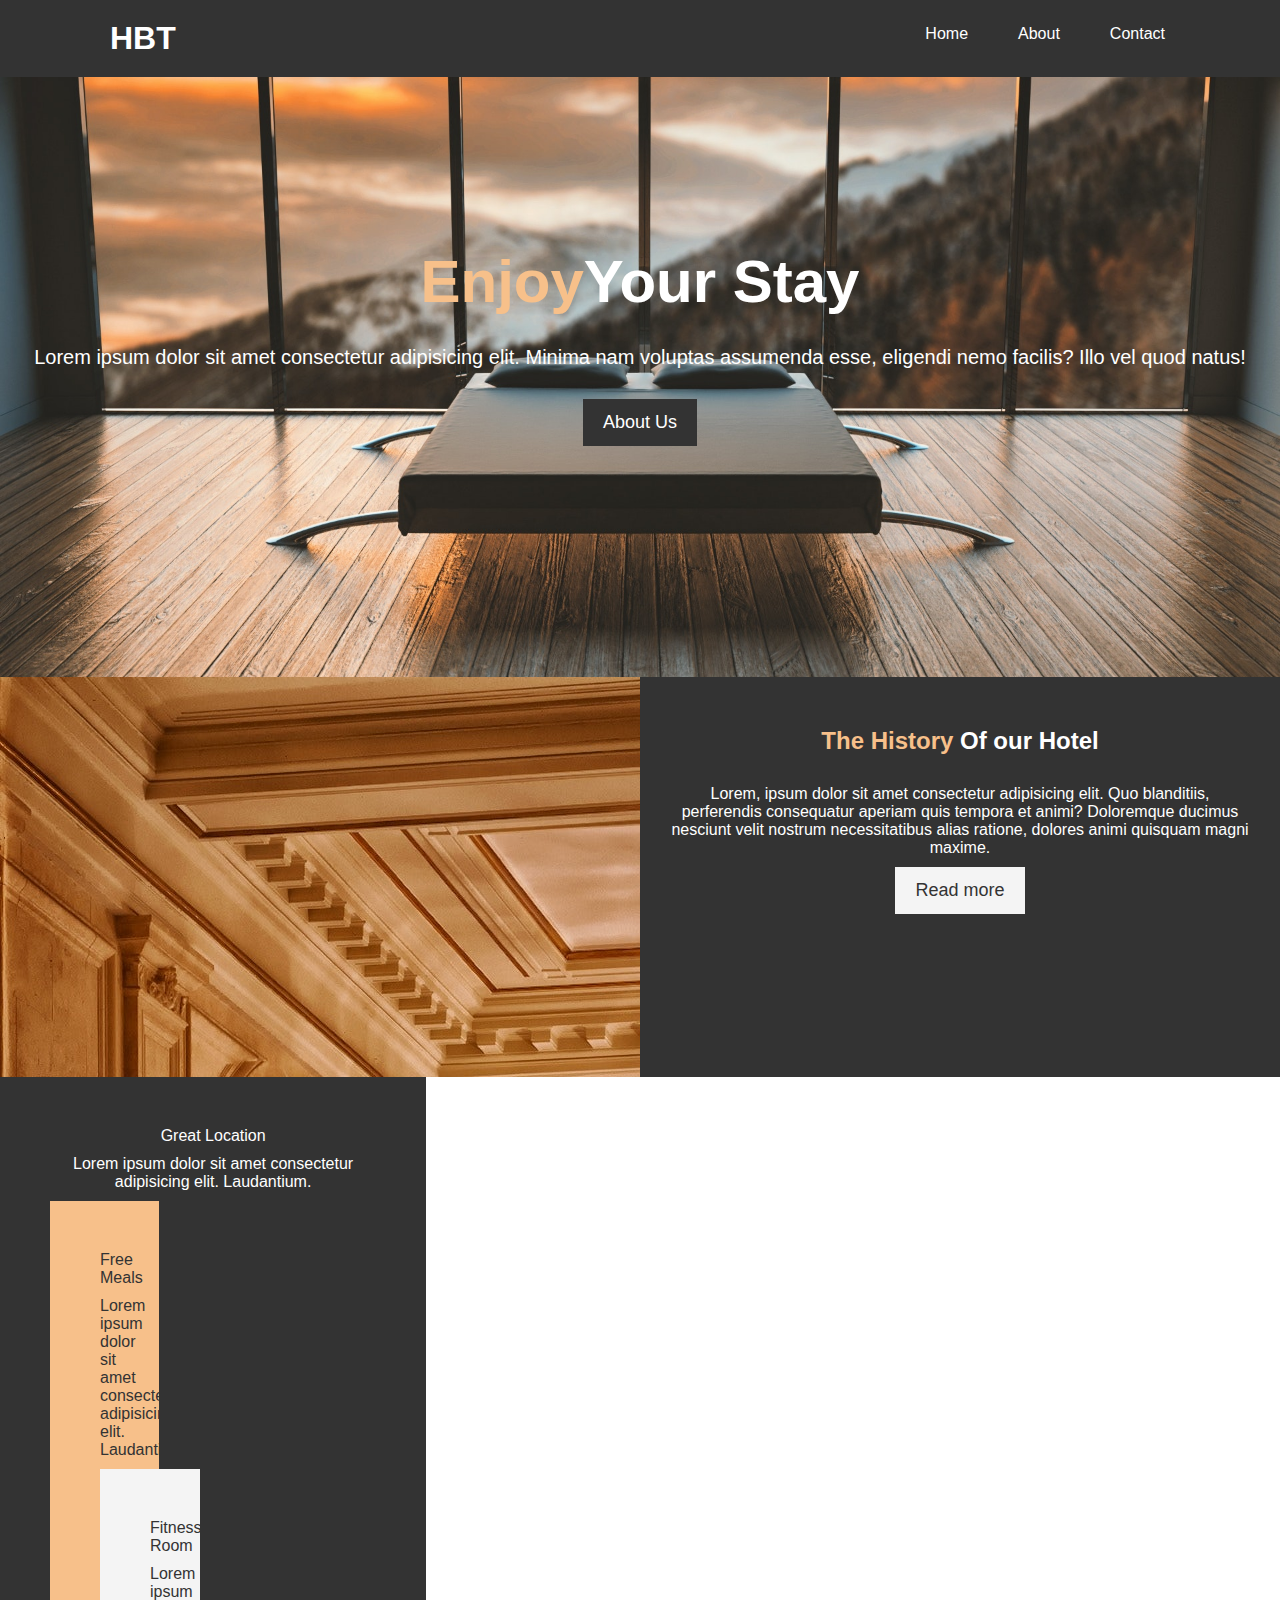
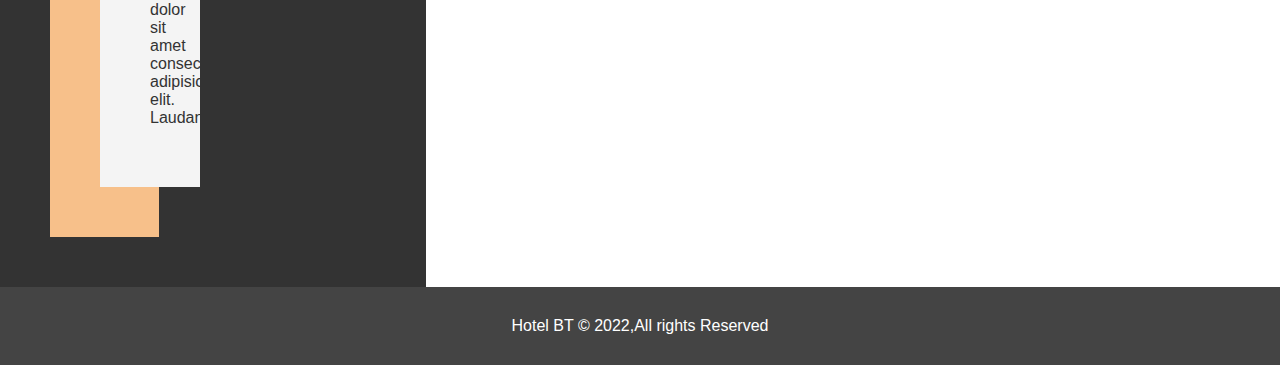
==== index.html @ 452dfa4d "first commit added site" ====
<!DOCTYPE html>
<html>

<head>
    <title> HBT - Hotel Website</title>

    <link rel="stylesheet" href="css/styel.css">
</head>

<body>
    <header>
        <nav id="navbar">
            <div class=" container">
                <h1 class="logo"> <a href="#"> HBT</a> </h1>
                <ul>
                    <li> <a href="#" class="current"></a>Home </li>
                    <li> <a href="about.html">About</a> </li>
                    <li> <a href="contact.html">Contact</a> </li>
                </ul>
            </div>
        </nav>
        <div id="showcase">
            <div class="conatiner">
                <div class="showcase-content">
                    <h1><span class="text-primary"> Enjoy</span>Your Stay</h1>
                    <p> Lorem ipsum dolor sit amet consectetur adipisicing elit.
                        Minima nam voluptas assumenda esse, eligendi nemo facilis? Illo vel quod natus!
                    </p>
                    <a href="about.html" class="btn">About Us</a>
                </div>
            </div>
        </div>
    </header>
    <section id="home-info" class="bg-dark">
        <div class="info-img"></div>
        <div class="info-content">
            <h2><span class="text-primary">The History </span> Of our Hotel</h2>
            <p> Lorem, ipsum dolor sit amet consectetur adipisicing elit. Quo blanditiis, perferendis consequatur
                aperiam quis tempora et animi? Doloremque ducimus nesciunt velit nostrum necessitatibus alias ratione,
                dolores animi quisquam magni maxime.</p>
            <a href="about.html" class="btn btn-light"> Read more</a>
        </div>
    </section>
    <section id="features">
        <div class="box bg-dark">
            <p3>Great Location</p3>
            <p>
                Lorem ipsum dolor sit amet consectetur adipisicing elit. Laudantium.
            </p>
            <div class="box bg-prmary">
                <p3>Free Meals</p3>
                <p>
                    Lorem ipsum dolor sit amet consectetur adipisicing elit. Laudantium.
                </p>
                <div class="box  bg-light">
                    <p3>Fitness Room</p3>
                    <p>
                        Lorem ipsum dolor sit amet consectetur adipisicing elit. Laudantium.
                    </p>
                </div>
            </div>

        </div>

    </section>
    <div class="clr"></div>
    <footer id="main-footer">
        <p> Hotel BT &copy; 2022,All rights Reserved</p>
    </footer>
</body>

</html>
---- css/styel.css ----
* {
    margin: 0;
    padding: 0;
    box-sizing: border-box;
 }
 html,body{
    font-family: sans-serif;

 }
  a{
    color:#333;
    text-decoration: none;
  }
  h1,h2,h3{
    padding-bottom: 20px;

  }
  p {
    margin: 10px 0
    
  }
  #navbar{
    background-color: #333;
    color: #fff;
    overflow: auto;
  }
  #navbar a{
    color: #fff;
  }
  #navbar h1{
  float: left;
  padding: 20px;
  }
  #navbar ul{
    float: right;
    list-style: none;
  }
  #navbar ul li{
    float: left;

  }
  #navbar ul li{
    display: inline-block;
    padding: 25px;
  }
  #navbar ul li a:hover,#navbar ul li a.current{
    background-color:#444 ;
    color: #f7c08a;
  }
  .container{
    max-width: 1100px;
    margin: auto;
  }
  .text-primary{
    color: #f7c08a;

  }
  .lead{
    font-size: 20px;
  }
  .btn{
    display: inline-block;
    font-size: 18px;
    color: #fff;
    background-color: #333;
    padding: 13px 20px;
    border: none;
    cursor: pointer;
  }
  .btn:hover{
    background-color: #f7c08a;
    color: #333;
  }
  .btn-light{
    background-color: #f4f4f4 ;
    color: #333;
  }
  .btn-dark{
    background-color: #333;
    color: #fff;

  }
  .bg-dark{
    background-color: #333;
    color: #fff;
  }
  .bg-light{
    background-color: #f4f4f4;
    color: #333;
  }
  .bg-prmary{
    background-color: #f7c08a;
    color: #333;
  }
  .clr{
    clear:both;
  }
  #showcase{
    background-image: url(../Image/background.jpg);
    background-repeat: no-repeat;
    background-position: center;
    background-size: cover;
    height: 600px;
  }
  #showcase .showcase-content{
    text-align: center;
    color:#fff;
    padding-top: 170px;
    
  }
  #showcase h1{
    font-size: 60px;
  }
  #showcase p{
    padding-bottom: 20px;
    font-size: 20px;
  }
  #home-info{
    height: 400px;
  }
  #home-info .info-img{
   float: left;
   width:50%;
   height: 100%;
   background-image: url("../Image/photo.jpg");
   
  }
#home-info .info-content{
  float: right;
  width: 50%;
  height:100%;
  text-align: center;
  padding:50px 30px ;

}
#home-info.info-content p{
  padding-bottom: 20px;
  font-size: 18px;
}
.box{
  width: 33.3%;
float: left;
padding: 50px;
text-align: center;}
.box i{
  margin-bottom: 10px;
}
#main-footer{
  text-align: center;
  background-color: #444;
  color: #fff;
  padding: 20px;
}
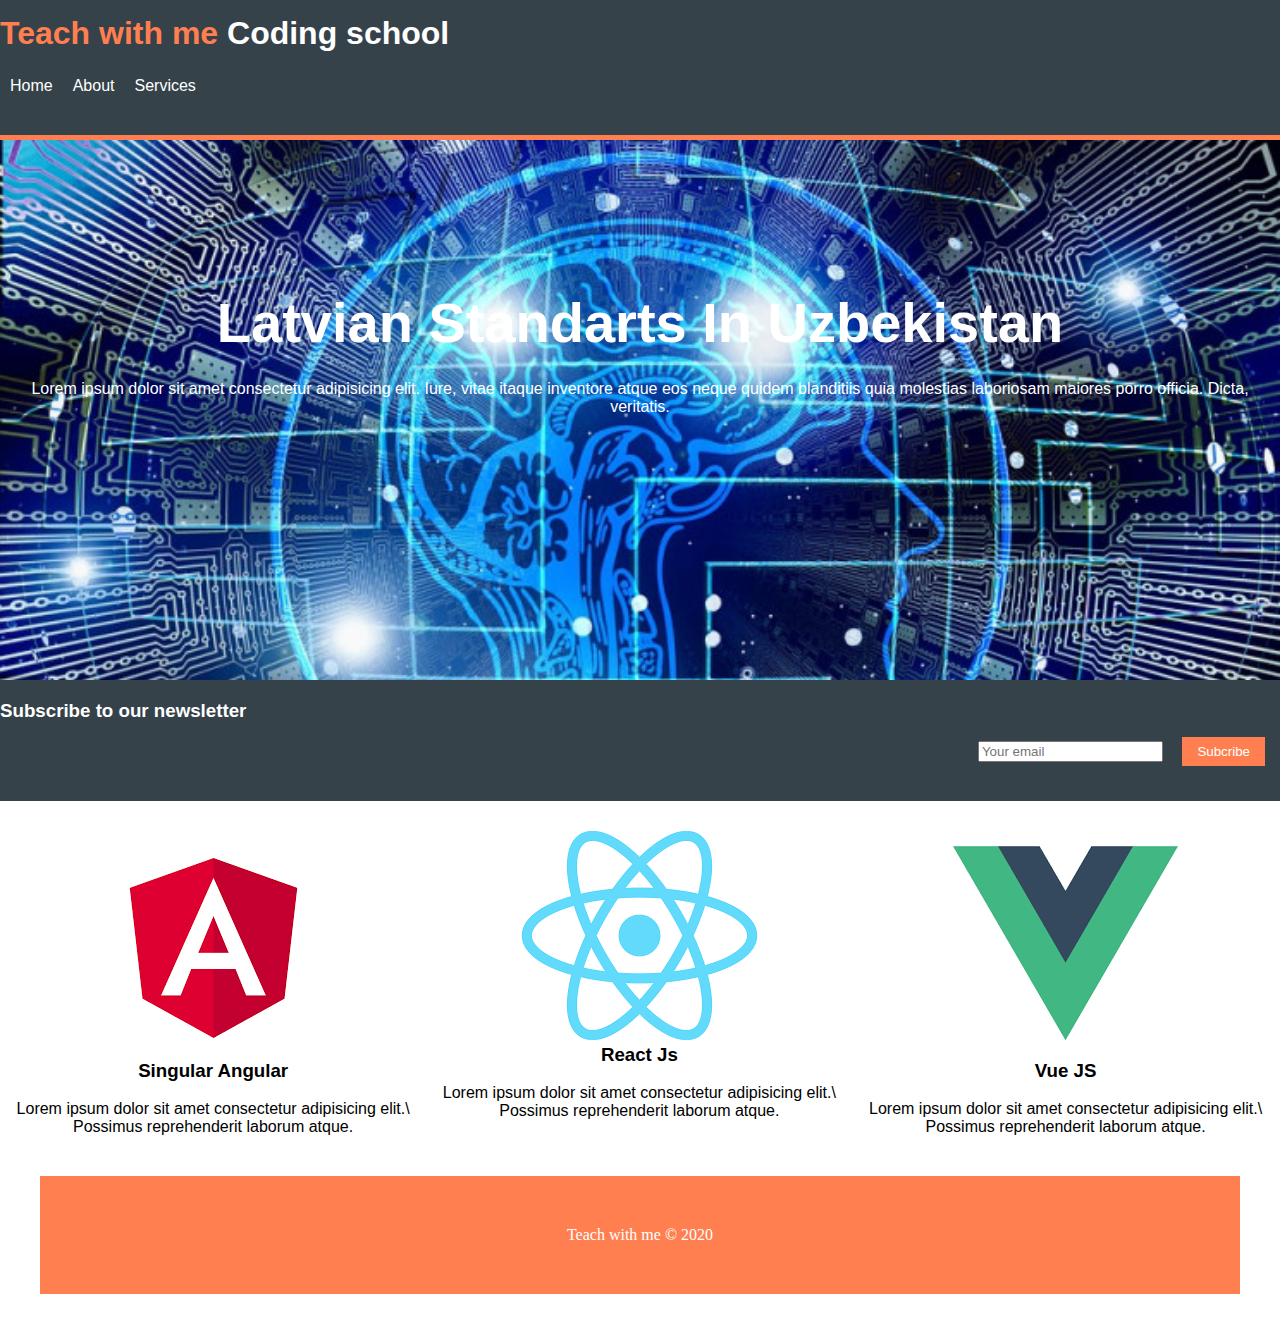
==== commit 2dce68c5: "git add teach with solih" ====
--- a/index.html
+++ b/index.html
@@ -1,72 +1,79 @@
-<!DOCTYPE html>
-<html>
+ <!DOCTYPE html>
+ <html>
+    <head>
+        <title>Teach with Solih</title>
+        <link rel="stylesheet" href="css/style.css">
 
-<head>
-    <title> HBT - Hotel Website</title>
-
-    <link rel="stylesheet" href="css/styel.css">
-</head>
-
-<body>
-    <header>
-        <nav id="navbar">
-            <div class=" container">
-                <h1 class="logo"> <a href="#"> HBT</a> </h1>
-                <ul>
-                    <li> <a href="#" class="current"></a>Home </li>
-                    <li> <a href="about.html">About</a> </li>
-                    <li> <a href="contact.html">Contact</a> </li>
+    </head>
+    <body>
+         <div id="header">
+            <div class="container">
+                <h1>
+                    <span class="logo">Teach with me</span> Coding school
+                </h1>
+                <ul class="navbar">
+                    <li>
+                        <a href="#" >Home</a>
+                    </li>
+                    <li>
+                        <a href="#" >About</a>
+                    </li>
+                    <li>
+                        <a href="#" >Services</a>
+                    </li>
                 </ul>
             </div>
-        </nav>
-        <div id="showcase">
-            <div class="conatiner">
-                <div class="showcase-content">
-                    <h1><span class="text-primary"> Enjoy</span>Your Stay</h1>
-                    <p> Lorem ipsum dolor sit amet consectetur adipisicing elit.
-                        Minima nam voluptas assumenda esse, eligendi nemo facilis? Illo vel quod natus!
-                    </p>
-                    <a href="about.html" class="btn">About Us</a>
+         </div>
+        <div id="banner">
+            <div class="container">
+                <h1>Latvian Standarts In Uzbekistan</h1>
+                <p>Lorem ipsum dolor sit amet consectetur adipisicing elit. Iure, 
+                    vitae itaque inventore atque eos neque quidem blanditiis quia molestias laboriosam maiores porro officia. 
+                    Dicta, veritatis.</p>
+            </div>
+        </div> 
+        <div id="newsletter">
+            <div class="container">
+                <div class="left">
+                    <h3> Subscribe to our  newsletter</h3>
+                    <div class="right">
+                       <input type="text" placeholder="Your email">
+                       <button class="button">Subcribe</button>
+                    </div>
                 </div>
-            </div>
-        </div>
-    </header>
-    <section id="home-info" class="bg-dark">
-        <div class="info-img"></div>
-        <div class="info-content">
-            <h2><span class="text-primary">The History </span> Of our Hotel</h2>
-            <p> Lorem, ipsum dolor sit amet consectetur adipisicing elit. Quo blanditiis, perferendis consequatur
-                aperiam quis tempora et animi? Doloremque ducimus nesciunt velit nostrum necessitatibus alias ratione,
-                dolores animi quisquam magni maxime.</p>
-            <a href="about.html" class="btn btn-light"> Read more</a>
-        </div>
-    </section>
-    <section id="features">
-        <div class="box bg-dark">
-            <p3>Great Location</p3>
-            <p>
-                Lorem ipsum dolor sit amet consectetur adipisicing elit. Laudantium.
-            </p>
-            <div class="box bg-prmary">
-                <p3>Free Meals</p3>
-                <p>
-                    Lorem ipsum dolor sit amet consectetur adipisicing elit. Laudantium.
-                </p>
-                <div class="box  bg-light">
-                    <p3>Fitness Room</p3>
-                    <p>
-                        Lorem ipsum dolor sit amet consectetur adipisicing elit. Laudantium.
-                    </p>
-                </div>
+
             </div>
 
         </div>
-
-    </section>
-    <div class="clr"></div>
-    <footer id="main-footer">
-        <p> Hotel BT &copy; 2022,All rights Reserved</p>
-    </footer>
-</body>
-
-</html>+        <div id="courses"> 
+            <div class="container">
+                <div class="course-wrapper">
+                    <div class="box">
+                        <img src="images/angular..png">
+                    <h3> Singular Angular</h3> <br>
+                    <p>Lorem ipsum dolor sit amet consectetur adipisicing elit.\
+                         Possimus reprehenderit laborum atque. </p>
+                    </div>
+                    
+                    <div class="box">
+                        <img src="images/reactjs.png">
+                      <h3> React Js</h3> <br>
+                    <p>Lorem ipsum dolor sit amet consectetur adipisicing elit.\
+                         Possimus reprehenderit laborum atque. </p>
+                    </div>
+                      
+                    <div class="box">
+                        <img src="images/Vue,js.png">
+                    <h3> Vue JS</h3> <br>
+                    <p>Lorem ipsum dolor sit amet consectetur adipisicing elit.\
+                         Possimus reprehenderit laborum atque. </p>
+                    </div>
+                </div> 
+            </div>
+        </div>
+        <div class="clr"></div>
+        <div id="footer">
+            <p> Teach with me &copy 2020</p>
+        </div>
+    </body>
+ </html>--- a/css/style.css
+++ b/css/style.css
@@ -0,0 +1,131 @@
+
+body, h1, h2, h3, ul, p{
+    margin: 0;
+    padding: 0;
+}
+
+
+
+#header{
+    background-color: #35424a;
+    border-bottom: 5px solid coral;
+}
+#header {
+    color: #fff;
+    font-family: sans-serif;
+    padding: 15px 0;
+    
+}
+.con-content{
+    width: 100%;
+    display: flex;
+}
+#header .logo{
+     color: coral;
+}
+.navbar{
+    width: 100%;
+    display: flex;
+    align-items: flex-end;
+}
+.navbar li{
+    display: inline;
+}
+.navbar li a{
+text-decoration: none;
+color: #fff;
+font-family: sans-serif;
+padding: 25px 10px;
+display: inline-block;
+
+}
+.navbar li a:hover{
+    color: coral;
+}
+
+.container{
+    width: 100%;
+    margin: auto;
+    display: block; 
+}
+#banner{
+    height: 60vh;
+   background-image: url(../image1\ .jpg) ;
+   background-size: cover;
+   background-position: center -900px; 
+   text-align: center;
+   color: #fff;
+   font-family: sans-serif;
+}
+#banner h1{
+    font-size:56px ;
+    margin-bottom: 25px;
+    padding-top:150px ;
+}
+
+#newsletter{
+    background-color: #35424a;
+    color: #fff;
+    font-family: sans-serif;
+    padding: 20px 0;
+    display: inline-block;
+    width: 100%;
+}
+#newletter .left{
+    float:left;
+}
+#newsletter .right{
+    float: right;
+
+}
+#newsletter .input{
+    padding: 5px;
+} 
+.button{
+    padding: 7px 15px;
+    border: none;
+    background-color: coral;
+    color: #fff;
+    margin: 15px;
+
+}
+#courses{
+    padding: 30px 0;   
+}
+.box {
+    width: 33.3%;
+    float:left;
+    text-align: center;
+    font-family: sans-serif;
+}
+.box{
+    max-width: 100%;
+    width: 33.3%;
+    
+}
+.clr{
+    clear:both
+}
+#footer{
+    padding: 50px 0;
+    text-align: center;
+    background-color: coral;
+    color: #fff;
+    margin: 40px;
+}
+.main-content{
+    width: 65%;
+    float: left;
+}
+.sidebar{
+    width: 30%;
+    float: right;
+}
+.main-content{
+    width: 65%;
+    float: left;
+}
+.sidebar{
+    width: 30%;
+    float: right;
+}